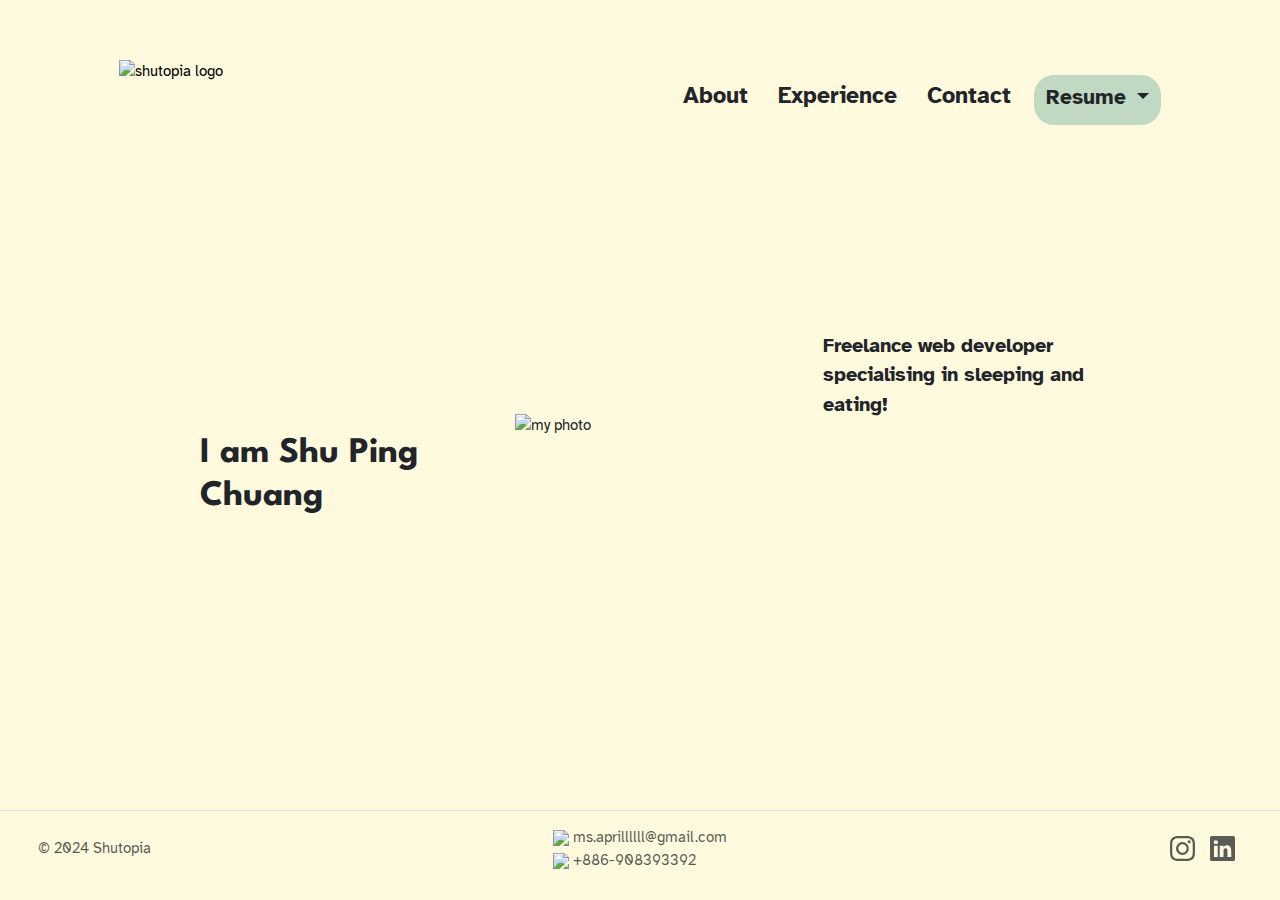
==== index.html @ fe17a48e "Add files via upload" ====
<!DOCTYPE html>
<html lang="en">
<head>
    <meta charset="UTF-8">
    <meta name="viewport" content="width=device-width, initial-scale=1.0">
    <title>Document</title>

    <!--font-->
    <link rel="preconnect" href="https://fonts.googleapis.com">
    <link rel="preconnect" href="https://fonts.gstatic.com" crossorigin>
    <link href="https://fonts.googleapis.com/css2?family=League+Spartan:wght@100..900&display=swap" rel="stylesheet">
    <link href="https://fonts.googleapis.com/css2?family=Atkinson+Hyperlegible:ital,wght@0,400;0,700;1,400;1,700&display=swap" rel="stylesheet">

    <!--css-->
    <link rel="stylesheet" href="./style.css" />

    <!--bootstrap-->
    <link href="https://cdn.jsdelivr.net/npm/bootstrap@5.3.3/dist/css/bootstrap.min.css" rel="stylesheet" integrity="sha384-QWTKZyjpPEjISv5WaRU9OFeRpok6YctnYmDr5pNlyT2bRjXh0JMhjY6hW+ALEwIH" crossorigin="anonymous">
    <script src="https://cdn.jsdelivr.net/npm/bootstrap@5.3.3/dist/js/bootstrap.bundle.min.js" integrity="sha384-YvpcrYf0tY3lHB60NNkmXc5s9fDVZLESaAA55NDzOxhy9GkcIdslK1eN7N6jIeHz" crossorigin="anonymous"></script>
    <!--w3-->
    <link rel="stylesheet" href="https://www.w3schools.com/w3css/4/w3.css">
</head>


<body style="margin: 0;">

  <!--NavBar-->
  <header class="d-flex flex-wrap align-items-center justify-content-around  py-3 mb-4 mt-5"> <!--改成justify-content-around-->
    <div class="col-md-3 mb-2 mb-md-0 ">
      <a href="#" class="d-inline-flex link-body-emphasis text-decoration-none">
        <img src="./img/Logo.png" alt="shutopia logo" height="80" />
      </a>
    </div>  
      <ul class="nav col-12 col-md-auto mb-2 justify-content-center mb-md-0 gap-3"> <!--加了gap-->
        <li class="h4"><b><a href="./about.html" class="nav-link px-2 text-dark">About  </a></b></li> <!--加了class-h5跟<b>--><!--text-dark把字變黑色-->
        <li class="h4"><b><a href="./experience.html" class="nav-link px-2 text-dark">Experience  </a></b></li>
        <li class="h4"><b><a href="./contact.html" class="nav-link px-2 text-dark">Contact  </a></b></li>
        <div class="dropdown" id="dropdown">
          <button class="btn dropdown-toggle" type="button" data-bs-toggle="dropdown" aria-expanded="false";>
            <b>Resume</b>
          </button>
          <ul class="dropdown-menu">
            <li><a class="dropdown-item" href="./resume/莊書蘋_Resume_EN.pdf">English</a></li>
            <li><a class="dropdown-item" href="./resume/莊書蘋_Resume_CN.pdf">Mandarin</a></li>
          </ul>
        </div>

    </div> 
  </header>


  <!--Home Page-->
  <div class="grid-container">
    <div class="item" id="border1"></div>
    <div class="item" id="border2"></div>
    <div class="item item-text" id="name"><h1>I am Shu Ping Chuang</h1></div>
    <div class="item item-photo"><img src="./img/me.png" alt="my photo" width="250px" /></div>
    <div class="item item-text" id="intro"><p style="font-size: 1.3rem;"><b>Freelance web developer specialising in sleeping and eating!</b></p></div>
  </div>



  <footer class="d-flex flex-wrap justify-content-between align-items-center py-3  border-top mt-5">
    <div class="col-md-4 d-flex align-items-center ">
      <a href="/" class="mb-3 me-2 mb-md-0 text-body-secondary text-decoration-none lh-1">
        <svg class="bi" width="30" height="24"><use xlink:href="#bootstrap"></use></svg>
      </a>
      <span class="mb-3 mb-md-0 text-body-secondary">© 2024 Shutopia</span>
    </div>
    <div>
      <p class="mb-3 mb-md-0 text-body-secondary">
        <img src="./img/envelope-fill.svg" /> ms.aprillllll@gmail.com
      </p>
      <p class="mb-3 mb-md-0 text-body-secondary">
        <img src="./img/telephone-fill.svg"> +886-908393392
      </p>
    </div>

    <ul class="nav col-md-4 justify-content-end list-unstyled d-flex ">
      <li class="me-3">
        <a class="text-body-secondary" href="https://www.instagram.com/dus__dk?igsh=aGUybW1ncWNmdmVr&utm_source=qr">
          <svg xmlns="http://www.w3.org/2000/svg" width="25" height="25" fill="currentColor" class="bi bi-instagram" viewBox="0 0 16 16">
          <path d="M8 0C5.829 0 5.556.01 4.703.048 3.85.088 3.269.222 2.76.42a3.9 3.9 0 0 0-1.417.923A3.9 3.9 0 0 0 .42 2.76C.222 3.268.087 3.85.048 4.7.01 5.555 0 5.827 0 8.001c0 2.172.01 2.444.048 3.297.04.852.174 1.433.372 1.942.205.526.478.972.923 1.417.444.445.89.719 1.416.923.51.198 1.09.333 1.942.372C5.555 15.99 5.827 16 8 16s2.444-.01 3.298-.048c.851-.04 1.434-.174 1.943-.372a3.9 3.9 0 0 0 1.416-.923c.445-.445.718-.891.923-1.417.197-.509.332-1.09.372-1.942C15.99 10.445 16 10.173 16 8s-.01-2.445-.048-3.299c-.04-.851-.175-1.433-.372-1.941a3.9 3.9 0 0 0-.923-1.417A3.9 3.9 0 0 0 13.24.42c-.51-.198-1.092-.333-1.943-.372C10.443.01 10.172 0 7.998 0zm-.717 1.442h.718c2.136 0 2.389.007 3.232.046.78.035 1.204.166 1.486.275.373.145.64.319.92.599s.453.546.598.92c.11.281.24.705.275 1.485.039.843.047 1.096.047 3.231s-.008 2.389-.047 3.232c-.035.78-.166 1.203-.275 1.485a2.5 2.5 0 0 1-.599.919c-.28.28-.546.453-.92.598-.28.11-.704.24-1.485.276-.843.038-1.096.047-3.232.047s-2.39-.009-3.233-.047c-.78-.036-1.203-.166-1.485-.276a2.5 2.5 0 0 1-.92-.598 2.5 2.5 0 0 1-.6-.92c-.109-.281-.24-.705-.275-1.485-.038-.843-.046-1.096-.046-3.233s.008-2.388.046-3.231c.036-.78.166-1.204.276-1.486.145-.373.319-.64.599-.92s.546-.453.92-.598c.282-.11.705-.24 1.485-.276.738-.034 1.024-.044 2.515-.045zm4.988 1.328a.96.96 0 1 0 0 1.92.96.96 0 0 0 0-1.92m-4.27 1.122a4.109 4.109 0 1 0 0 8.217 4.109 4.109 0 0 0 0-8.217m0 1.441a2.667 2.667 0 1 1 0 5.334 2.667 2.667 0 0 1 0-5.334"/>
          </svg>
        </a>
      </li>

      <li class="me-5">
        <a class="text-body-secondary" href="https://www.linkedin.com/in/april-chuang-087049264/">
          <svg xmlns="http://www.w3.org/2000/svg" width="25" height="25" fill="currentColor" class="bi bi-linkedin" viewBox="0 0 16 16">
          <path d="M0 1.146C0 .513.526 0 1.175 0h13.65C15.474 0 16 .513 16 1.146v13.708c0 .633-.526 1.146-1.175 1.146H1.175C.526 16 0 15.487 0 14.854zm4.943 12.248V6.169H2.542v7.225zm-1.2-8.212c.837 0 1.358-.554 1.358-1.248-.015-.709-.52-1.248-1.342-1.248S2.4 3.226 2.4 3.934c0 .694.521 1.248 1.327 1.248zm4.908 8.212V9.359c0-.216.016-.432.08-.586.173-.431.568-.878 1.232-.878.869 0 1.216.662 1.216 1.634v3.865h2.401V9.25c0-2.22-1.184-3.252-2.764-3.252-1.274 0-1.845.7-2.165 1.193v.025h-.016l.016-.025V6.169h-2.4c.03.678 0 7.225 0 7.225z"/>
          </svg>
        </a>
      </li>



    </ul>
  </footer>

</body>
</html>
---- style.css ----
body {

    background-color: #FFFADD !important;
    font-family: "Atkinson Hyperlegible", system-ui !important;
    text-align: center;
}

p {
    margin: 0 !important;
}

h1 {
    font-family: "League Spartan", system-ui !important;
    font-weight: 700 !important;
    margin: 0 !important;
}

.grid-container {
    display: grid;
    height: 60vh;
    grid-template-columns: 1fr 0.5fr 0.5fr 1fr;
    grid-template-rows: 100px 100px 100px 100px 100px;
    margin-top: 70px;
    margin-left: 150px;
    margin-right: 150px;
    position: relative;
} 

#circleImg {
    width:500px;
    position: absolute;
    top:150px;

}

#arrowImg {
    width: 200px;
    position: absolute;
    top: 250px;
    right: 150px;
}

.item {
    display: flex;
    justify-content: center;
    align-items: center;
    padding: 20px;
}

#name {
    grid-row-start: 3;  
    padding-left: 50px;
}



.item-photo {
    padding: 0px 20px;
    grid-column-start: 2;
    grid-column-end: 4;
    grid-row-start: 2;
    grid-row-end: 4;
}

#intro {
    grid-column-start: 4;
    grid-row-start: 2;
}


.dropdown {
    background-color:#C1D8C3;
    color: white;
    border-radius: 20px;
}

.btn.dropdown-toggle {
    font-size: 1.4rem;
    padding-bottom: 0;
}

@media (max-width:1400px) {
    #circleImg {
        width:350px;
        position: absolute;
        top:180px;
        left: -25px;
    }

    #arrowImg {
        width: 100px;
        position: absolute;
        top: 250px;
        right: 100px;
    }

}

@media (max-width:1200px) {
    #circleImg {
        height: 200px;
        width:250px;
        position: absolute;
        top:150px;
        left: -10px;
    }

    #arrowImg {
        width: 100px;
        position: absolute;
        top: 250px;
        right: 100px;
    }

}

@media (max-width:765px) {
    #name {
        position: absolute;
        width: 100px;
        bottom:100px;
        right:400px
    }
    #intro {
        position: absolute;
        top: -80px;
        left: 85px;
    }   

    #circleImg {
        display: none;
        height: 260px;
        width:220px;
        position: absolute;
        top:120px;
        left:-130px;
    }

    #arrowImg {
        width: 100px;
        position: absolute;
        top: 250px;
        left: 400px;
    }

}

@media (max-width:576px) {

    #name {
        display: none;
    }
    #intro {
        display: none;
    }
    #circleImg {
        display: none;
    }
    #arrowImg {
         display: none;
    }
    #footerContact {
        display: none;
    }

    #header {
        margin-bottom:0 !important;
        padding-bottom:0 !important;
    }

}
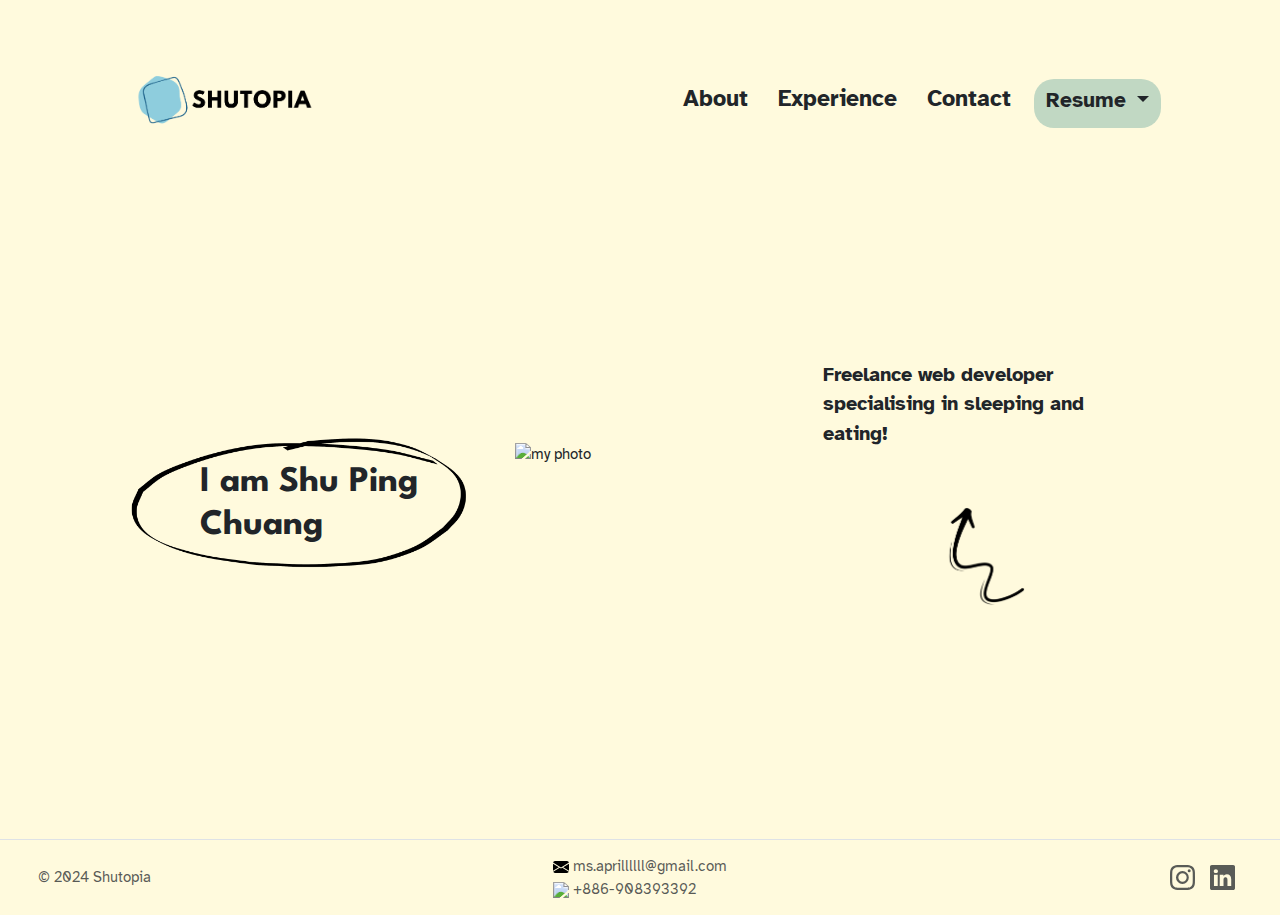
==== commit c80bbf05: "Add files via upload" ====
--- a/index.html
+++ b/index.html
@@ -25,7 +25,7 @@
 <body style="margin: 0;">
 
   <!--NavBar-->
-  <header class="d-flex flex-wrap align-items-center justify-content-around  py-3 mb-4 mt-5"> <!--改成justify-content-around-->
+  <header  class="d-flex flex-wrap align-items-center justify-content-around  py-3 mb-4 mt-5"> <!--改成justify-content-around-->
     <div class="col-md-3 mb-2 mb-md-0 ">
       <a href="#" class="d-inline-flex link-body-emphasis text-decoration-none">
         <img src="./img/Logo.png" alt="shutopia logo" height="80" />
@@ -50,16 +50,18 @@
 
 
   <!--Home Page-->
-  <div class="grid-container">
-    <div class="item" id="border1"></div>
-    <div class="item" id="border2"></div>
-    <div class="item item-text" id="name"><h1>I am Shu Ping Chuang</h1></div>
-    <div class="item item-photo"><img src="./img/me.png" alt="my photo" width="250px" /></div>
-    <div class="item item-text" id="intro"><p style="font-size: 1.3rem;"><b>Freelance web developer specialising in sleeping and eating!</b></p></div>
+  <div style="display: flex; justify-content:center ;">
+    <div class="grid-container">
+      <div><img id="circleImg" src="./img/circle.png" /></div>
+      <div><img id="arrowImg" src="./img/arrow.png" /></div>
+      <div class="item item-text" id="name"><h1>I am Shu Ping Chuang</h1></div>
+      <div class="item item-photo" id="myPhoto"><img src="./img/me.png" alt="my photo" width="250px" /></div>
+      <div class="item item-text" id="intro"><p style="font-size: 1.3rem;"><b>Freelance web developer specialising in sleeping and eating!</b></p></div>
+    </div>
   </div>
 
 
-
+  <!--Footer-->
   <footer class="d-flex flex-wrap justify-content-between align-items-center py-3  border-top mt-5">
     <div class="col-md-4 d-flex align-items-center ">
       <a href="/" class="mb-3 me-2 mb-md-0 text-body-secondary text-decoration-none lh-1">
@@ -67,7 +69,7 @@
       </a>
       <span class="mb-3 mb-md-0 text-body-secondary">© 2024 Shutopia</span>
     </div>
-    <div>
+    <div id="footerContact">
       <p class="mb-3 mb-md-0 text-body-secondary">
         <img src="./img/envelope-fill.svg" /> ms.aprillllll@gmail.com
       </p>
